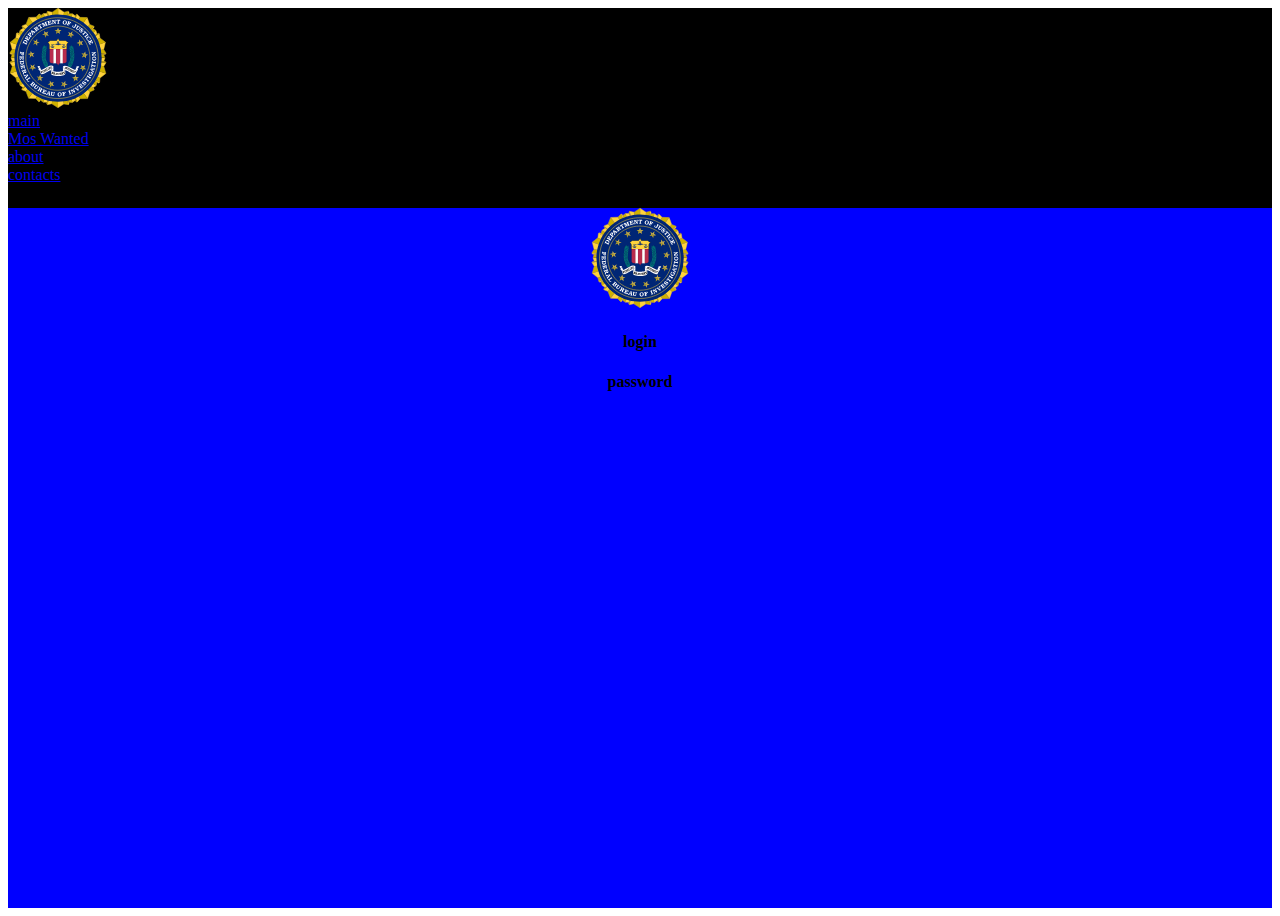
==== index.html @ 42dc4a44 "upgrade  menia" ====
<!DOCTYPE html>
<html lang="en">
<head><link rel="stylesheet" href="style.css">
    <meta charset="UTF-8">
    <meta http-equiv="X-UA-Compatible" content="IE=edge">
    <meta name="viewport" content="width=device-width, initial-scale=1.0">
    <title>Document</title>
</head>
<body>
<div class="wrapper">
    <a href="index.html"><img src="./img/FBI_logo.svg" alt=""></a>
<li><a class="header_nav_link actve_link" href="index.html">main</a></li>
<li><a class="header_nav_link actve_link" href="index.html">Mos Wanted</a></li>
<li><a class="header_nav_link actve_link" href="index.html">about</a></li>
<li><a class="header_nav_link actve_link" href="index.html">contacts</a></li>
</div>
<div class="loginer">
    <a href="index.html"><img src="./img/FBI_logo.svg" alt=""></a>
    <h4>login</h4>
    <h4>password</h4>
    </div>


</body>
</html>
---- style.css ----
.wrapper{
height: 200px;
background-color: black;
text-decoration: underline;
}
img{
    width: 100px;
    height: 100px;
}
.loginer{
    background-color: blue;
    height: 700px;
    text-align: center;
    cursor: pointer;}
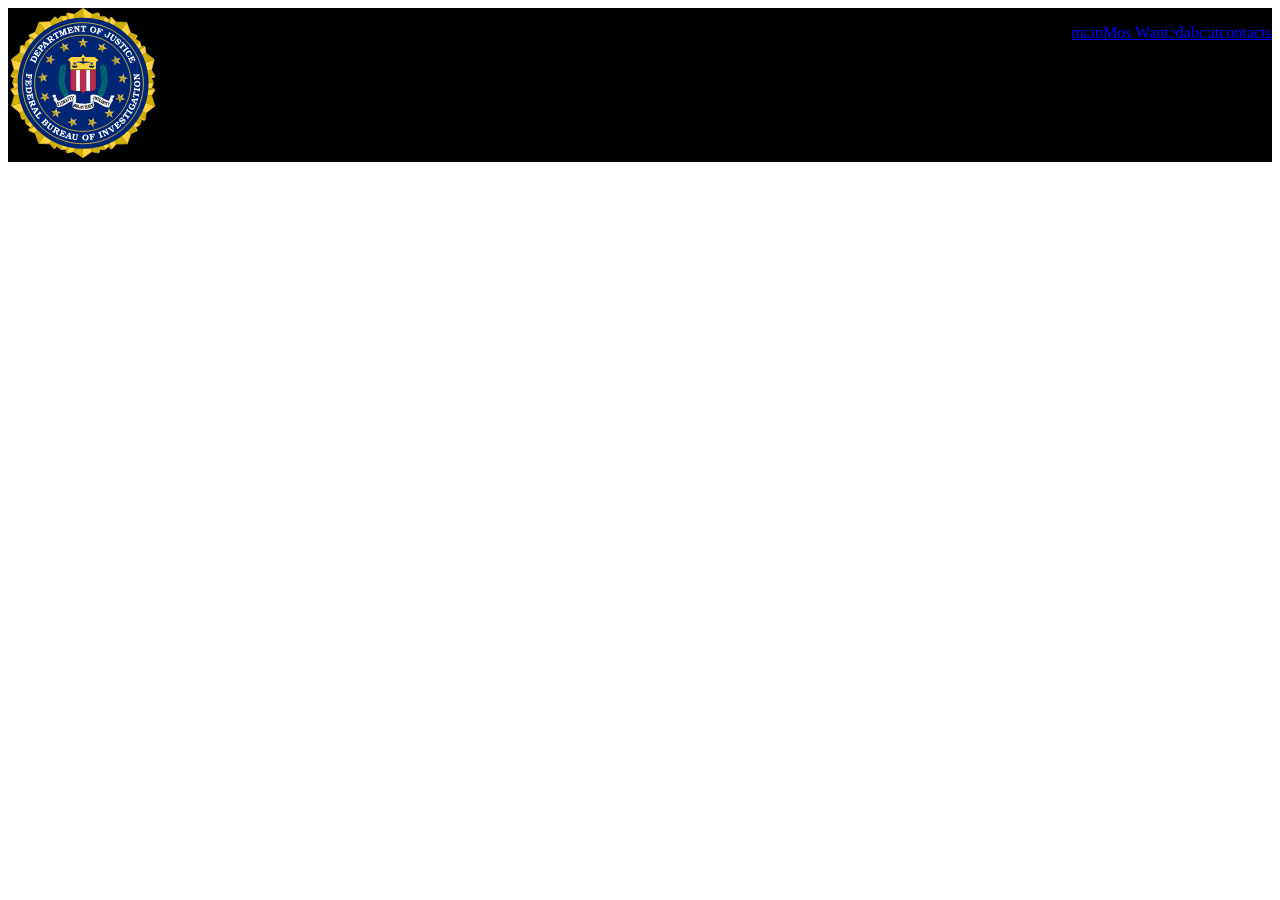
==== commit 2cb66cac: "work hard today" ====
--- a/index.html
+++ b/index.html
@@ -1,25 +1,51 @@
 <!DOCTYPE html>
 <html lang="en">
-<head><link rel="stylesheet" href="style.css">
+
+<head>
+    <link rel="stylesheet" href="style.css">
     <meta charset="UTF-8">
     <meta http-equiv="X-UA-Compatible" content="IE=edge">
     <meta name="viewport" content="width=device-width, initial-scale=1.0">
     <title>Document</title>
 </head>
+
 <body>
-<div class="wrapper">
-    <a href="index.html"><img src="./img/FBI_logo.svg" alt=""></a>
-<li><a class="header_nav_link actve_link" href="index.html">main</a></li>
-<li><a class="header_nav_link actve_link" href="index.html">Mos Wanted</a></li>
-<li><a class="header_nav_link actve_link" href="index.html">about</a></li>
-<li><a class="header_nav_link actve_link" href="index.html">contacts</a></li>
-</div>
-<div class="loginer">
-    <a href="index.html"><img src="./img/FBI_logo.svg" alt=""></a>
-    <h4>login</h4>
-    <h4>password</h4>
-    </div>
+    <header>
+        <div class="wrapper_logo">
+            <a href="index.html"><img src="./img/FBI_logo.svg" alt=""></a>
+        </div>
+
+        <div class="wrapper">
+             <ul class="nav_links">
+                <li><a class="header_nav_link actve_link" href="index.html">main</a></li>
+                <li><a class="header_nav_link actve_link" href="index.html">Mos Wanted</a></li>
+                <li><a class="header_nav_link actve_link" href="index.html">about</a></li>
+                <li><a class="header_nav_link actve_link" href="index.html">contacts</a></li>
+            </ul>
+        </div>
+    </header>
+    
+    <!-- <div class="loginer">
+
+
+        <form action="">
+            <div class="wrapper_login">
+                <label for=""></label>
+                <input type="login">
+            </div>
+            <div class="wrapper_password">
+                <label for=""></label>
+                <input type="password">
+            </div>
+
+        </form>
+    </div> -->
+
+
+
+
 
 
 </body>
+
 </html>--- a/style.css
+++ b/style.css
@@ -1,14 +1,37 @@
-.wrapper{
+/* .wrapper{
+width: 1500px;
 height: 200px;
 background-color: black;
 text-decoration: underline;
+display:  inline-flex;
+} */
+
+header{
+    background-color: black;
+    display: flex;
+    justify-content: space-between;
 }
 img{
-    width: 100px;
-    height: 100px;
+    width: 150x;
+    height: 150px;
+}
+.nav_links{
+    display: flex;
 }
 .loginer{
-    background-color: blue;
+    background-color: darkblue;
     height: 700px;
     text-align: center;
     cursor: pointer;}
+.logini{
+    width: 100px;
+    height: 1px;
+    margin: auto;
+    cursor: pointer;
+    background-color: rgb(red, green, blue);
+}
+
+
+
+
+
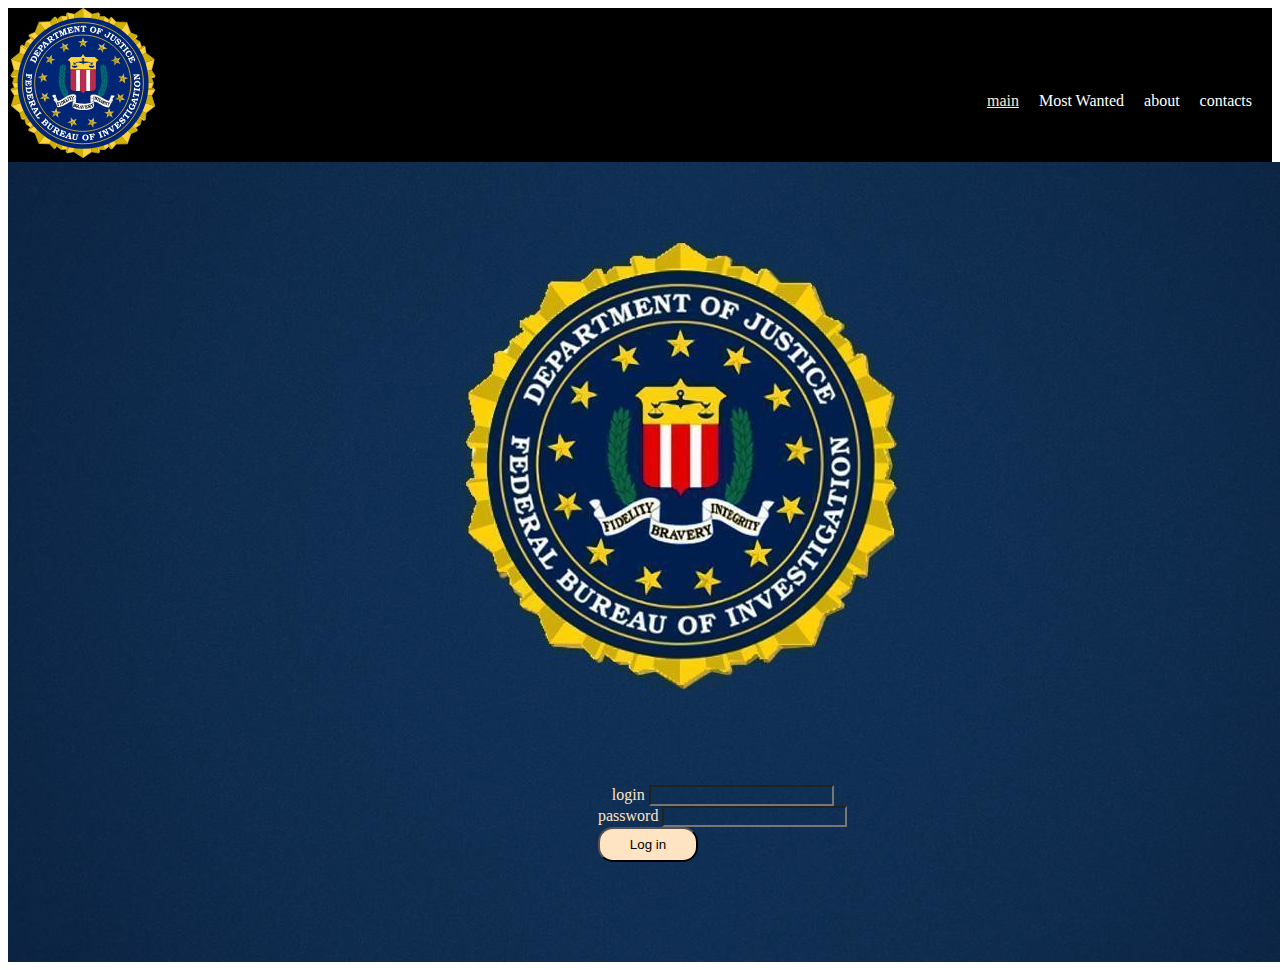
==== commit 2950b6da: "fbr saitik" ====
--- a/index.html
+++ b/index.html
@@ -16,35 +16,36 @@
         </div>
 
         <div class="wrapper">
-             <ul class="nav_links">
+            <ul class="nav_links">
                 <li><a class="header_nav_link actve_link" href="index.html">main</a></li>
-                <li><a class="header_nav_link actve_link" href="index.html">Mos Wanted</a></li>
-                <li><a class="header_nav_link actve_link" href="index.html">about</a></li>
-                <li><a class="header_nav_link actve_link" href="index.html">contacts</a></li>
+                <li><a class="header_nav_link" href="index.html">Most Wanted</a></li>
+                <li><a class="header_nav_link" href="index.html">about</a></li>
+                <li><a class="header_nav_link" href="index.html">contacts</a></li>
             </ul>
         </div>
     </header>
-    
-    <!-- <div class="loginer">
+    <main class="classer">
+
+        <form action="" class="form_main">
+            <div class="wrapper_login">
+                <label for="">login</label>
+                <input type="login" class="form_main_input">
+            </div>
+            <div class="wrapper_password">
+                <label for="">password</label>
+                <input type="password" class="form_main_input">
+            </div>
+   
+                <button class="btn_main_page">Log in</button>
+       
+            
+
+        </form>
+    </main>
 
 
-        <form action="">
-            <div class="wrapper_login">
-                <label for=""></label>
-                <input type="login">
-            </div>
-            <div class="wrapper_password">
-                <label for=""></label>
-                <input type="password">
-            </div>
-
-        </form>
-    </div> -->
-
-
-
-
-
+    </form>
+    </div>
 
 </body>
 
--- a/style.css
+++ b/style.css
@@ -1,10 +1,3 @@
-/* .wrapper{
-width: 1500px;
-height: 200px;
-background-color: black;
-text-decoration: underline;
-display:  inline-flex;
-} */
 
 header{
     background-color: black;
@@ -17,21 +10,58 @@
 }
 .nav_links{
     display: flex;
+    align-items: center;
+    height: 100%;
 }
-.loginer{
-    background-color: darkblue;
-    height: 700px;
+.header_nav_link{
+    text-decoration: none;
+    color: white;
+    margin-right: 20px;
+    
+}
+
+.actve_link {
+    color:blanchedalmond;
+    text-decoration: underline;
+}
+.classer{
+    width: 1350px;
+    height: 800px;
+    background: url("img/main_img.jpg") no-repeat center;
+    color:bisque;
+    position: relative;
+}
+.wrapper_login{
     text-align: center;
-    cursor: pointer;}
-.logini{
-    width: 100px;
-    height: 1px;
-    margin: auto;
+}
+/* .wrapper_password{
+    text-align: center;  
+} */
+
+.form_main{
+    position: absolute;
+    bottom: 100px;
+    left: 590px;
+    background-color: transparent;
+}
+
+.form_main_input {
+background-color: transparent;
+color:bisque;
+}
+
+.btn_main_page {
+border-radius: 15px;
+width: 100px;
+height: 35px;
+
+background-color: bisque;
+}
+
+.btn_main_page:hover {
     cursor: pointer;
-    background-color: rgb(red, green, blue);
+    background-color: rgb(237, 202, 159);
 }
 
 
 
-
-
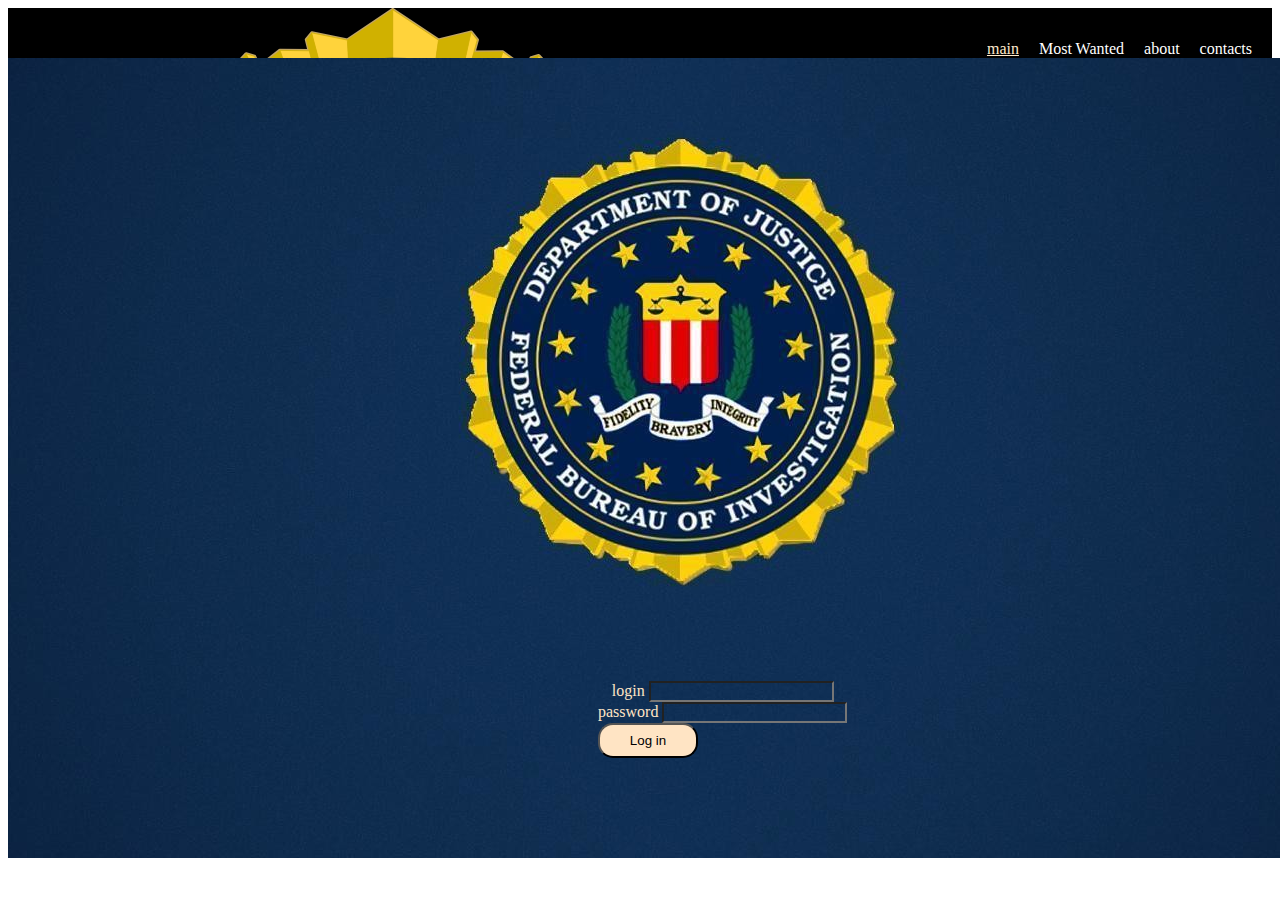
==== commit b219c932: "zakinul commit" ====
--- a/index.html
+++ b/index.html
@@ -12,13 +12,13 @@
 <body>
     <header>
         <div class="wrapper_logo">
-            <a href="index.html"><img src="./img/FBI_logo.svg" alt=""></a>
+            <a href="index.html"><img class="main_logo_img" src="./img/FBI_logo.svg" alt=""></a>
         </div>
 
         <div class="wrapper">
             <ul class="nav_links">
                 <li><a class="header_nav_link actve_link" href="index.html">main</a></li>
-                <li><a class="header_nav_link" href="index.html">Most Wanted</a></li>
+                <li><a class="header_nav_link" href="pages/most_wanted.html">Most Wanted</a></li>
                 <li><a class="header_nav_link" href="index.html">about</a></li>
                 <li><a class="header_nav_link" href="index.html">contacts</a></li>
             </ul>
--- a/style.css
+++ b/style.css
@@ -3,10 +3,6 @@
     background-color: black;
     display: flex;
     justify-content: space-between;
-}
-img{
-    width: 150x;
-    height: 150px;
 }
 .nav_links{
     display: flex;
@@ -19,7 +15,10 @@
     margin-right: 20px;
     
 }
-
+.wrapper_logo{
+    width: 50px;
+    height: 50px;
+}
 .actve_link {
     color:blanchedalmond;
     text-decoration: underline;
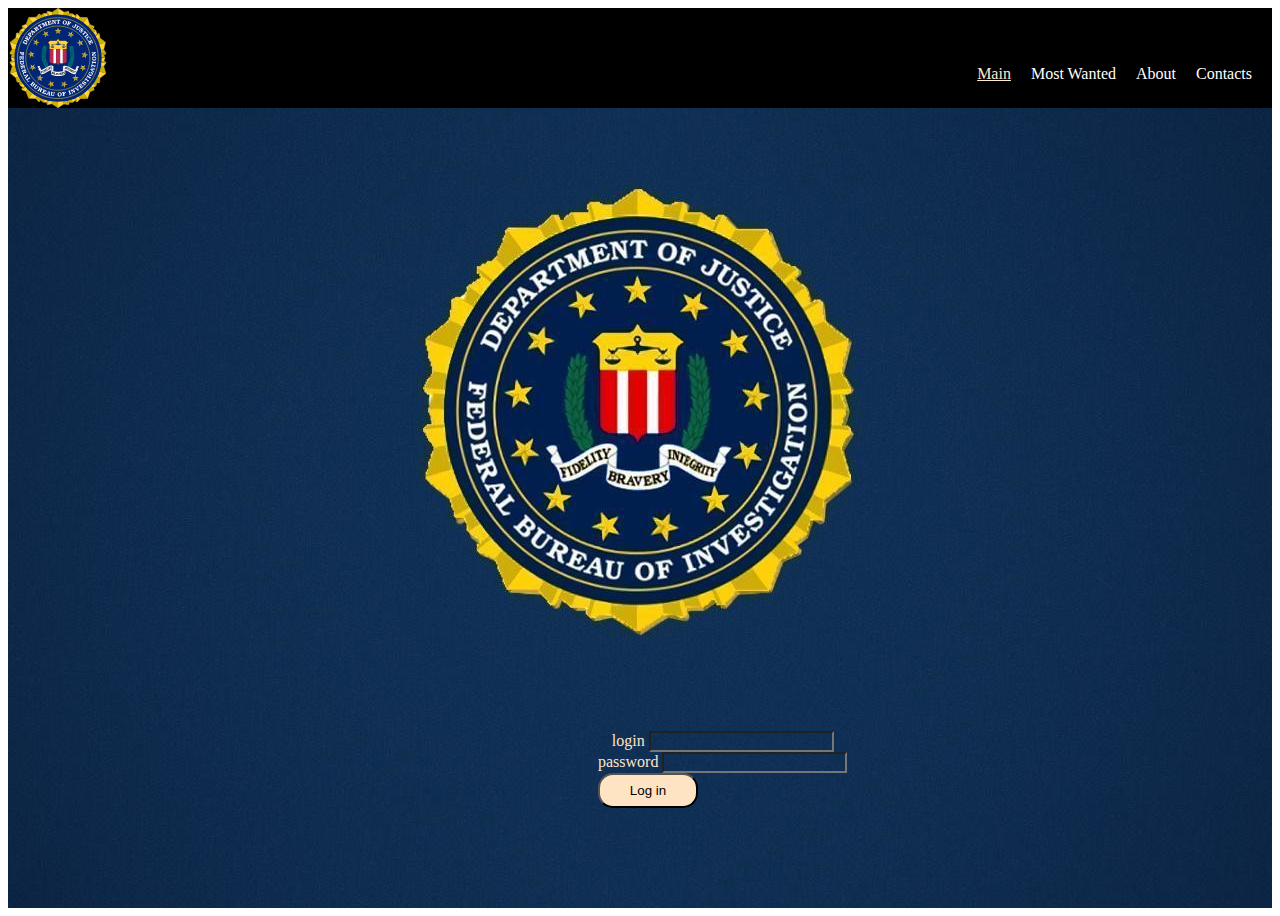
==== commit 7b31eba2: "main_mnogovato" ====
--- a/index.html
+++ b/index.html
@@ -17,10 +17,10 @@
 
         <div class="wrapper">
             <ul class="nav_links">
-                <li><a class="header_nav_link actve_link" href="index.html">main</a></li>
+                <li><a class="header_nav_link actve_link" href="index.html">Main</a></li>
                 <li><a class="header_nav_link" href="pages/most_wanted.html">Most Wanted</a></li>
-                <li><a class="header_nav_link" href="index.html">about</a></li>
-                <li><a class="header_nav_link" href="index.html">contacts</a></li>
+                <li><a class="header_nav_link" href="index.html">About</a></li>
+                <li><a class="header_nav_link" href="index.html">Contacts</a></li>
             </ul>
         </div>
     </header>
@@ -37,16 +37,6 @@
             </div>
    
                 <button class="btn_main_page">Log in</button>
-       
-            
-
-        </form>
-    </main>
-
-
-    </form>
-    </div>
-
 </body>
 
 </html>--- a/style.css
+++ b/style.css
@@ -16,15 +16,14 @@
     
 }
 .wrapper_logo{
-    width: 50px;
-    height: 50px;
+    width: 100px;
+    height: 100px;
 }
 .actve_link {
     color:blanchedalmond;
     text-decoration: underline;
 }
 .classer{
-    width: 1350px;
     height: 800px;
     background: url("img/main_img.jpg") no-repeat center;
     color:bisque;
@@ -61,6 +60,9 @@
     cursor: pointer;
     background-color: rgb(237, 202, 159);
 }
+.main_logo_img{
+    width: 100%;
+}
 
 
 
